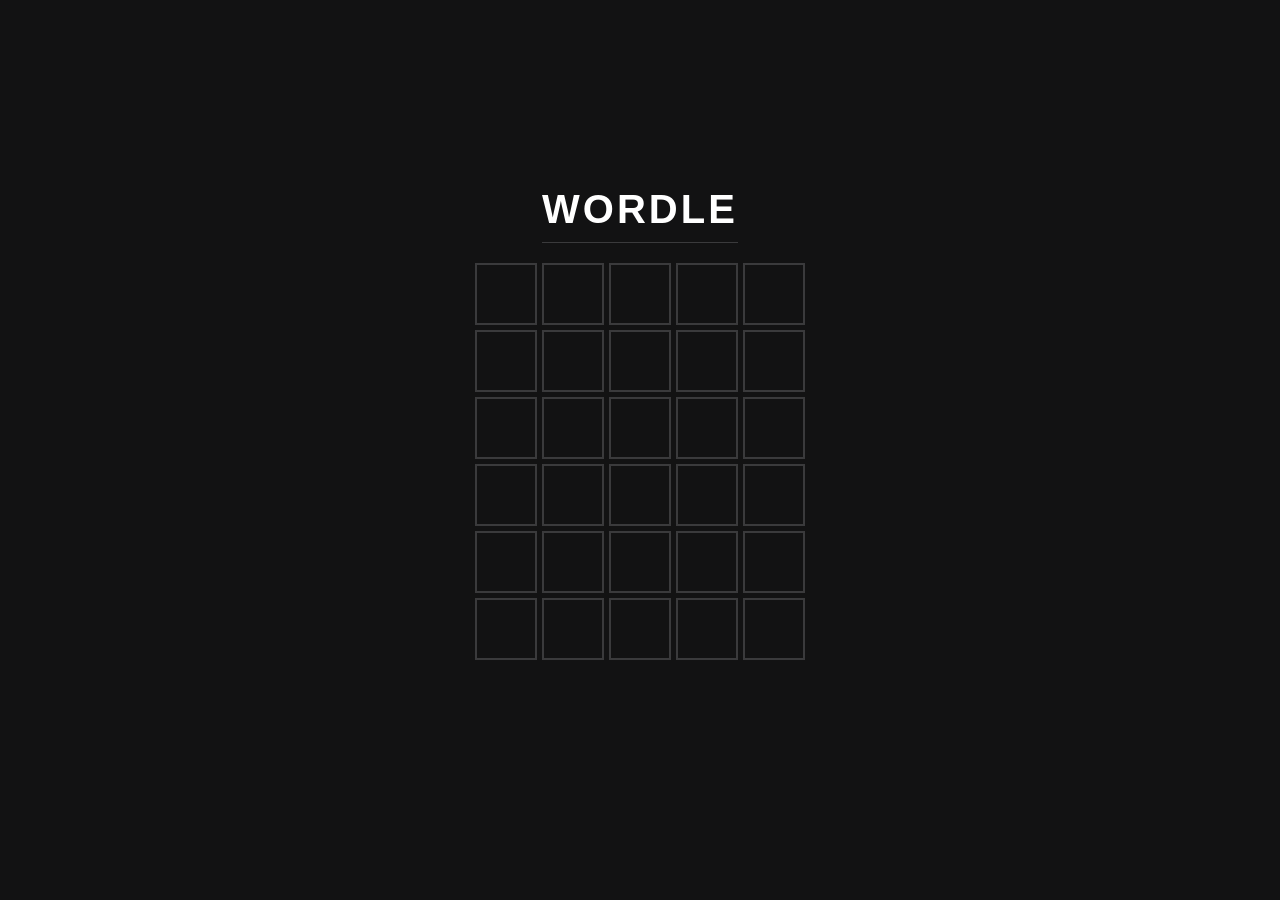
==== index.html @ 99db8aa8 "Merge pull request #1 from GamzeDurmaz/main kelimeler eklendi." ====
<!DOCTYPE html>
<html lang="tr">
<head>
    <meta charset="UTF-8">
    <meta name="viewport" content="width=device-width, initial-scale=1.0">
    <title>Wordle Klonu</title>
    <style>
        body {
            background-color: #121213;
            color: white;
            font-family: 'Segoe UI', Tahoma, Geneva, Verdana, sans-serif;
            display: flex;
            flex-direction: column;
            align-items: center;
            justify-content: center;
            height: 100vh;
            margin: 0;
        }

        h1 {
            font-size: 2.5rem;
            letter-spacing: 3px;
            margin-bottom: 20px;
            border-bottom: 1px solid #3a3a3c;
            padding-bottom: 10px;
        }

        #game-board {
            display: grid;
            grid-template-rows: repeat(6, 62px);
            grid-template-columns: repeat(5, 62px);
            gap: 5px;
        }

        .tile {
            width: 62px;
            height: 62px;
            border: 2px solid #3a3a3c;
            display: flex;
            align-items: center;
            justify-content: center;
            font-size: 2rem;
            font-weight: bold;
            text-transform: uppercase;
            box-sizing: border-box;
            transition: background-color 0.3s;
        }

        /* JS'teki classList.add ile tetiklenen renkler */
        .correct { background-color: #538d4e; border-color: #538d4e; }
        .present { background-color: #b59f3b; border-color: #b59f3b; }
        .absent { background-color: #3a3a3c; border-color: #3a3a3c; }

        #message {
            margin-top: 30px;
            font-size: 1.2rem;
            font-weight: bold;
            height: 30px;
            color: #ffffff;
        }
    </style>
</head>
<body>

    <h1>WORDLE</h1>

    <div id="game-board"></div>

    <p id="message"></p>

    <script src="wordle.js" type="module" ></script>

</body>
</html>
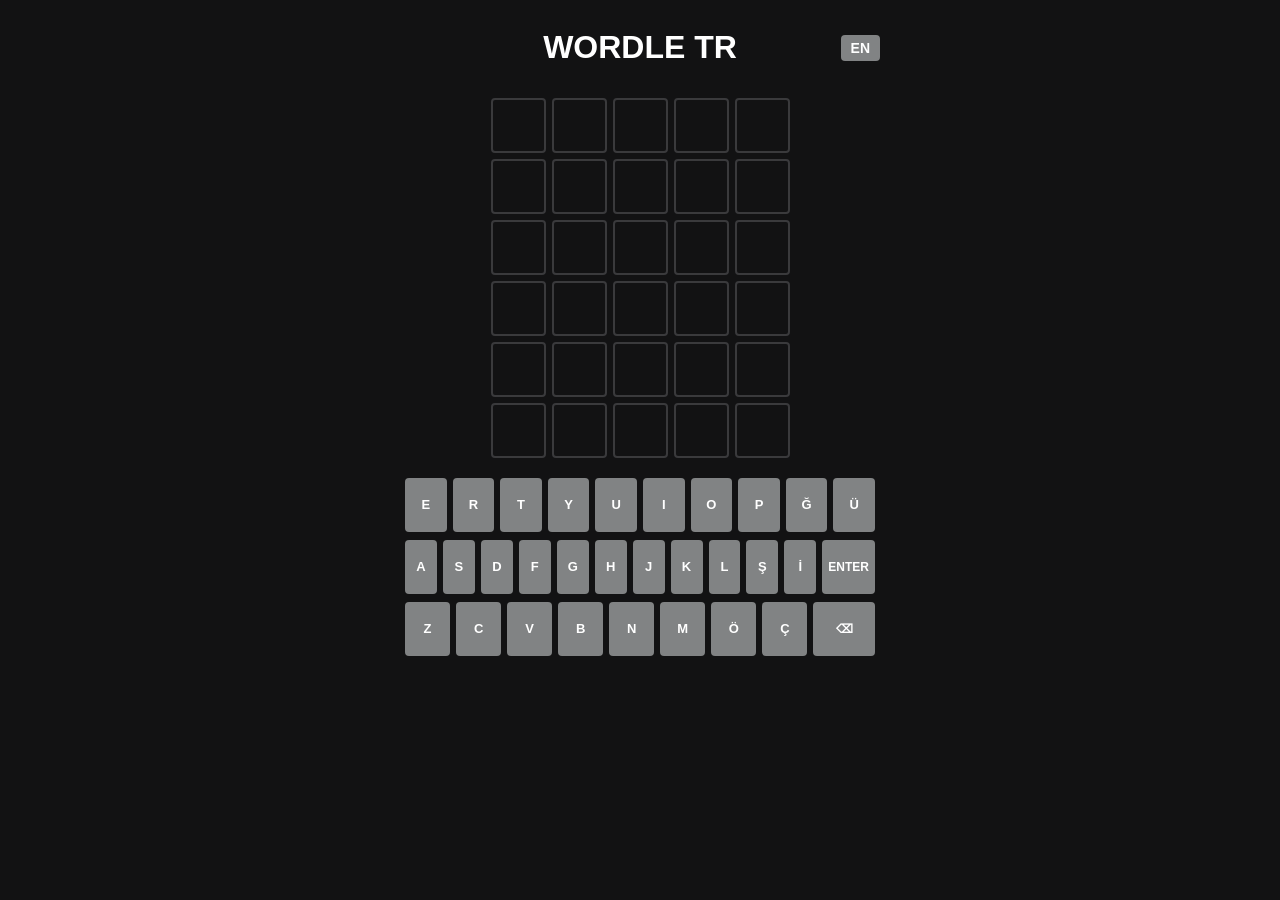
==== commit e70cf65c: "Merge pull request #1 from VolkanDurmaz/main Update 2" ====
--- a/index.html
+++ b/index.html
@@ -1,74 +1,37 @@
 <!DOCTYPE html>
 <html lang="tr">
+
 <head>
     <meta charset="UTF-8">
     <meta name="viewport" content="width=device-width, initial-scale=1.0">
-    <title>Wordle Klonu</title>
-    <style>
-        body {
-            background-color: #121213;
-            color: white;
-            font-family: 'Segoe UI', Tahoma, Geneva, Verdana, sans-serif;
-            display: flex;
-            flex-direction: column;
-            align-items: center;
-            justify-content: center;
-            height: 100vh;
-            margin: 0;
-        }
+    <title>Wordle 1.0</title>
+    <link rel="stylesheet" href="style.css?v=1.1.7">
+</head>
 
-        h1 {
-            font-size: 2.5rem;
-            letter-spacing: 3px;
-            margin-bottom: 20px;
-            border-bottom: 1px solid #3a3a3c;
-            padding-bottom: 10px;
-        }
-
-        #game-board {
-            display: grid;
-            grid-template-rows: repeat(6, 62px);
-            grid-template-columns: repeat(5, 62px);
-            gap: 5px;
-        }
-
-        .tile {
-            width: 62px;
-            height: 62px;
-            border: 2px solid #3a3a3c;
-            display: flex;
-            align-items: center;
-            justify-content: center;
-            font-size: 2rem;
-            font-weight: bold;
-            text-transform: uppercase;
-            box-sizing: border-box;
-            transition: background-color 0.3s;
-        }
-
-        /* JS'teki classList.add ile tetiklenen renkler */
-        .correct { background-color: #538d4e; border-color: #538d4e; }
-        .present { background-color: #b59f3b; border-color: #b59f3b; }
-        .absent { background-color: #3a3a3c; border-color: #3a3a3c; }
-
-        #message {
-            margin-top: 30px;
-            font-size: 1.2rem;
-            font-weight: bold;
-            height: 30px;
-            color: #ffffff;
-        }
-    </style>
-</head>
 <body>
 
-    <h1>WORDLE</h1>
+    <div class="header-container">
+        <h1>WORDLE TR</h1>
+        <button id="lang-btn" class="lang-button">EN</button>
+    </div>
+    <div id="game-board"></div>
 
-    <div id="game-board"></div>
+    <div id="keyboard" style="margin-top: 10px;"></div>
 
     <p id="message"></p>
 
-    <script src="wordle.js" type="module" ></script>
+    <div id="word-info-modal" class="modal hidden">
+        <div class="modal-content">
+            <span id="close-modal">&times;</span>
+            <h2 id="modal-word"></h2>
+            <p id="modal-meaning">Anlamı yükleniyor...</p>
+            <div id="modal-action"></div>
+
+        </div>
+    </div>
+
+    <script src="wordle.js" type="module"></script>
 
 </body>
+
 </html>
--- a/style.css
+++ b/style.css
@@ -0,0 +1,212 @@
+body { font-family: sans-serif; display: flex; flex-direction: column; align-items: center; background: #121213; color: white; }
+#game-board { 
+    display: grid; 
+    grid-template-rows: repeat(6, 55px); /* 60px -> 55px yapıldı */
+    grid-template-columns: repeat(5, 55px); /* 60px -> 55px yapıldı */
+    gap: 6px; 
+    margin: 10px auto; /* Boşluklar dengelendi */
+}
+
+.tile { 
+    width: 55px; /* Boyut küçültüldü */
+    height: 55px; /* Boyut küçültüldü */
+    border: 2px solid #3a3a3c; 
+    display: flex; 
+    align-items: center; 
+    justify-content: center; 
+    font-size: 1.8rem; /* Font biraz dengelendi */
+    font-weight: bold; 
+    text-transform: uppercase;
+    border-radius: 4px; /* Hafif köşe yuvarlatma eklendi */
+    box-sizing: border-box;
+}
+
+/* Harf girildiğinde kutunun parlaması (Pop efekti) */
+.tile:not(:empty) {
+    border-color: #565758;
+}
+.correct { background-color: #538d4e !important; border: none; }
+.present { background-color: #b59f3b !important; border: none; }
+.absent { background-color: #3a3a3c !important; border: none; }
+
+#keyboard {
+    margin: 20px auto;
+    display: flex;
+    flex-direction: column;
+    align-items: center;
+    gap: 8px;
+    width: 95%; /* Genişlik kısıtlanarak kenar boşluğu sağlandı */
+    max-width: 500px; /* Maksimum genişlik daraltıldı */
+    padding: 0 15px; /* Yanlardan ekstra güvenli boşluk */
+    box-sizing: border-box;
+}
+
+.keyboard-row {
+    display: flex;
+    justify-content: center;
+    gap: 6px;
+    width: 100%;
+}
+
+.key {
+    /* Mevcut key özelliklerin korunuyor */
+    font-family: 'Segoe UI', Roboto, Helvetica, Arial, sans-serif;
+    font-weight: bold;
+    font-size: 13px; /* Font çok az küçültüldü */
+    height: 54px; /* Yükseklik çok az düşürüldü */
+    background-color: #818384;
+    color: #ffffff;
+    border: none;
+    border-radius: 4px;
+    cursor: pointer;
+    flex: 1;
+    display: flex;
+    align-items: center;
+    justify-content: center;
+    transition: all 0.1s ease;
+}
+
+.key.key-wide {
+    flex: 1.5;
+    font-size: 12px;
+}
+
+.key.correct {
+    background-color: #538d4e !important;
+}
+
+.key.present {
+    background-color: #b59f3b !important;
+}
+
+.key.absent {
+    background-color: #3a3a3c !important;
+}
+
+.key:hover {
+    background-color: #acafb0;
+}
+
+.key:active {
+    transform: scale(0.95);
+    opacity: 0.9;
+}
+
+@media (max-width: 480px) {
+    .key {
+        height: 50px;
+        font-size: 12px;
+        gap: 4px;
+    }
+    #keyboard {
+        gap: 5px;
+    }
+}
+
+.tile {
+    transition: none !important;
+    backface-visibility: hidden;
+}
+
+.flip {
+    animation: flip-animation 0.5s ease-in-out forwards;
+}
+
+@keyframes flip-animation {
+    0% {
+        transform: rotateX(0);
+    }
+    50% {
+        transform: rotateX(90deg);
+    }
+    100% {
+        transform: rotateX(0);
+    }
+}
+
+.tile.correct, .tile.present, .tile.absent {
+    transition: background-color 0s 0.25s, border-color 0s 0.25s;
+}
+
+.shake {
+    animation: shake 0.5s ease-in-out;
+}
+
+@keyframes shake {
+    10%, 90% { transform: translateX(-1px); }
+    20%, 80% { transform: translateX(2px); }
+    30%, 50%, 70% { transform: translateX(-4px); }
+    40%, 60% { transform: translateX(4px); }
+}
+
+#message {
+    height: 30px;
+    font-weight: bold;
+    color: #ff4d4d;
+    margin-bottom: 10px;
+}
+
+.header-container {
+    display: flex;
+    justify-content: center;
+    align-items: center;
+    position: relative;
+    width: 100%;
+    max-width: 500px;
+    margin: 0 auto;
+}
+
+.lang-button {
+    position: absolute;
+    right: 10px;
+    background-color: #818384;
+    color: white;
+    border: none;
+    padding: 5px 10px;
+    border-radius: 4px;
+    cursor: pointer;
+    font-weight: bold;
+    font-size: 14px;
+    transition: background-color 0.2s;
+}
+
+.lang-button:hover {
+    background-color: #565758;
+}
+
+.modal {
+    position: fixed;
+    bottom: -100%; /* Başlangıçta ekranın dışında */
+    left: 0;
+    width: 100%;
+    height: auto;
+    background-color: #121213;
+    border-top: 2px solid #565758;
+    transition: bottom 0.5s ease-out;
+    z-index: 1000;
+    padding: 20px;
+    box-sizing: border-box;
+}
+
+.modal.show {
+    bottom: 0; /* Yukarı kayarak gelir */
+}
+
+.modal-content {
+    max-width: 500px;
+    margin: 0 auto;
+    color: white;
+    text-align: center;
+}
+
+#close-modal {
+    float: right;
+    font-size: 28px;
+    cursor: pointer;
+}
+
+#modal-word {
+    color: #538d4e;
+    text-transform: uppercase;
+    margin-bottom: 10px;
+}
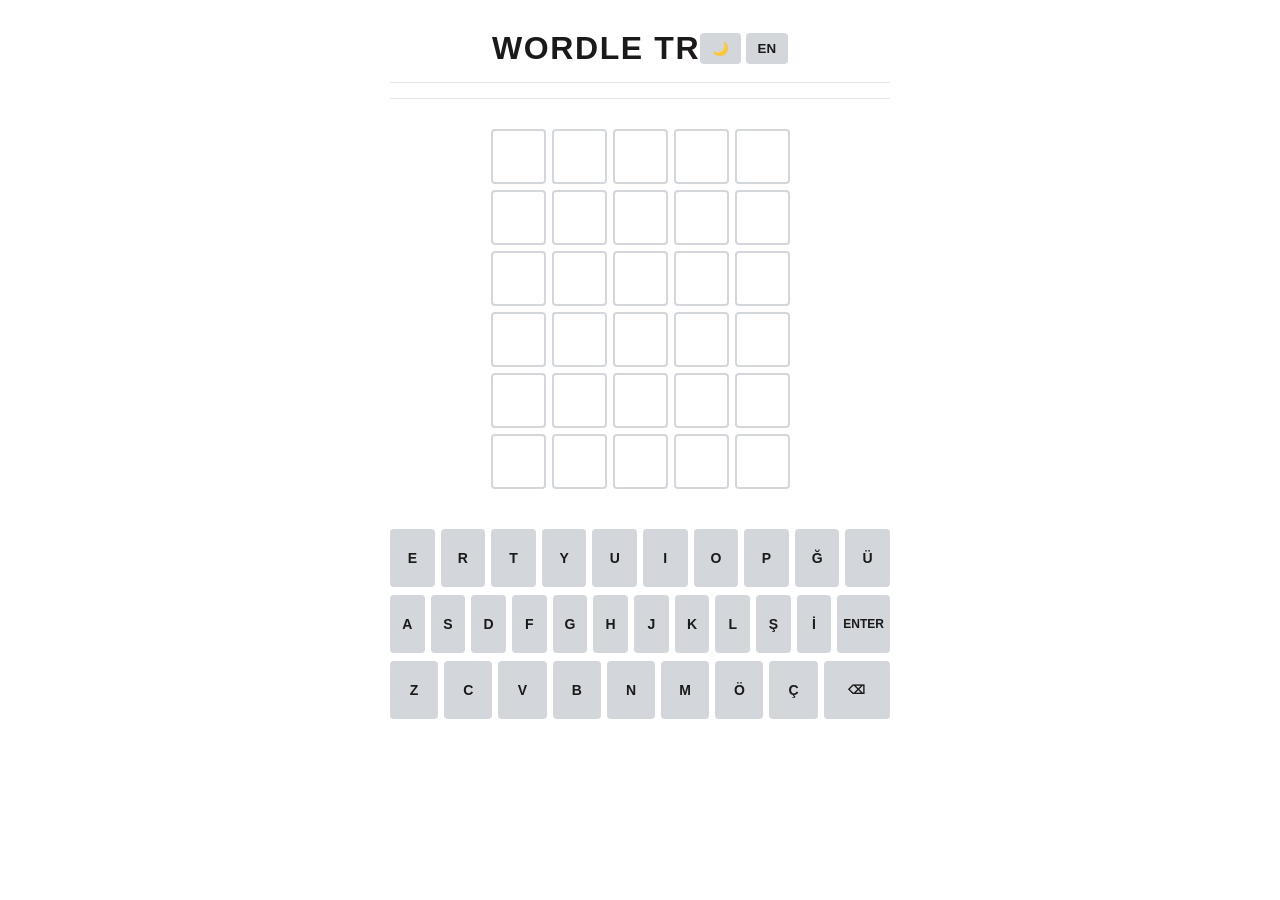
==== commit 370e5de0: "dark mode eklendi." ====
--- a/index.html
+++ b/index.html
@@ -11,8 +11,13 @@
 <body>
 
     <div class="header-container">
-        <h1>WORDLE TR</h1>
-        <button id="lang-btn" class="lang-button">EN</button>
+        <div class="header-container">
+    <h1>WORDLE TR</h1>
+    <div class="controls">
+        <button id="dark-mode-btn" class="lang-button">🌙</button> <button id="lang-btn" class="lang-button">EN</button>
+    </div>
+</div>
+
     </div>
     <div id="game-board"></div>
 
--- a/style.css
+++ b/style.css
@@ -1,44 +1,93 @@
-body { font-family: sans-serif; display: flex; flex-direction: column; align-items: center; background: #121213; color: white; }
+/* 1. RENK DEĞİŞKENLERİ VE TEMA AYARLARI */
+:root {
+    --bg-color: #ffffff;
+    --text-color: #1a1a1b;
+    --tile-border: #d3d6da;
+    --tile-bg: #ffffff;
+    --key-bg: #d3d6da;
+    --key-text: #1a1a1b;
+    --modal-bg: #ffffff;
+    --header-border: #e5e5e5;
+}
+
+/* Karanlık Tema Renkleri */
+body.dark-mode {
+    --bg-color: #121213;
+    --text-color: #ffffff;
+    --tile-border: #3a3a3c;
+    --tile-bg: #121213;
+    --key-bg: #818384;
+    --key-text: #ffffff;
+    --modal-bg: #121213;
+    --header-border: #3a3a3c;
+}
+
+/* 2. GENEL SAYFA YAPISI */
+body { 
+    font-family: 'Segoe UI', Roboto, Helvetica, Arial, sans-serif; 
+    display: flex; 
+    flex-direction: column; 
+    align-items: center; 
+    background-color: var(--bg-color); 
+    color: var(--text-color); 
+    margin: 0;
+    padding: 0;
+    transition: background-color 0.3s ease, color 0.3s ease;
+}
+
+.header-container {
+    display: flex;
+    justify-content: center;
+    align-items: center;
+    position: relative;
+    width: 100%;
+    max-width: 500px;
+    margin: 0 auto;
+    padding: 15px 0;
+    border-bottom: 1px solid var(--header-border);
+}
+
+h1 {
+    font-size: 2rem;
+    letter-spacing: 0.1rem;
+    margin: 0;
+}
+
+/* 3. OYUN TAHTASI (GAME BOARD) */
 #game-board { 
     display: grid; 
-    grid-template-rows: repeat(6, 55px); /* 60px -> 55px yapıldı */
-    grid-template-columns: repeat(5, 55px); /* 60px -> 55px yapıldı */
+    grid-template-rows: repeat(6, 55px);
+    grid-template-columns: repeat(5, 55px);
     gap: 6px; 
-    margin: 10px auto; /* Boşluklar dengelendi */
+    margin: 30px auto; 
 }
 
 .tile { 
-    width: 55px; /* Boyut küçültüldü */
-    height: 55px; /* Boyut küçültüldü */
-    border: 2px solid #3a3a3c; 
+    width: 55px; 
+    height: 55px; 
+    border: 2px solid var(--tile-border); 
+    background-color: var(--tile-bg);
     display: flex; 
     align-items: center; 
     justify-content: center; 
-    font-size: 1.8rem; /* Font biraz dengelendi */
+    font-size: 2rem; 
     font-weight: bold; 
     text-transform: uppercase;
-    border-radius: 4px; /* Hafif köşe yuvarlatma eklendi */
+    border-radius: 4px; 
     box-sizing: border-box;
+    color: var(--text-color);
 }
 
-/* Harf girildiğinde kutunun parlaması (Pop efekti) */
-.tile:not(:empty) {
-    border-color: #565758;
-}
-.correct { background-color: #538d4e !important; border: none; }
-.present { background-color: #b59f3b !important; border: none; }
-.absent { background-color: #3a3a3c !important; border: none; }
-
+/* 4. KLAVYE YAPISI (KEYBOARD) */
 #keyboard {
-    margin: 20px auto;
+    margin-top: 50px; /* Tablo ile klavye arasındaki profesyonel boşluk */
     display: flex;
     flex-direction: column;
     align-items: center;
     gap: 8px;
-    width: 95%; /* Genişlik kısıtlanarak kenar boşluğu sağlandı */
-    max-width: 500px; /* Maksimum genişlik daraltıldı */
-    padding: 0 15px; /* Yanlardan ekstra güvenli boşluk */
-    box-sizing: border-box;
+    width: 95%; 
+    max-width: 500px; 
+    padding: 0 10px;
 }
 
 .keyboard-row {
@@ -49,13 +98,11 @@
 }
 
 .key {
-    /* Mevcut key özelliklerin korunuyor */
-    font-family: 'Segoe UI', Roboto, Helvetica, Arial, sans-serif;
     font-weight: bold;
-    font-size: 13px; /* Font çok az küçültüldü */
-    height: 54px; /* Yükseklik çok az düşürüldü */
-    background-color: #818384;
-    color: #ffffff;
+    font-size: 14px;
+    height: 58px;
+    background-color: var(--key-bg);
+    color: var(--key-text);
     border: none;
     border-radius: 4px;
     cursor: pointer;
@@ -64,73 +111,63 @@
     align-items: center;
     justify-content: center;
     transition: all 0.1s ease;
+    text-transform: uppercase;
 }
 
-.key.key-wide {
-    flex: 1.5;
+.key-wide {
+    flex: 1.5; /* Enter ve Back tuşları daha geniş */
     font-size: 12px;
 }
 
-.key.correct {
-    background-color: #538d4e !important;
+/* 5. DURUM RENKLERİ (!important önceliği korundu) */
+.correct { background-color: #538d4e !important; border: none !important; color: white !important; }
+.present { background-color: #b59f3b !important; border: none !important; color: white !important; }
+.absent { background-color: #3a3a3c !important; border: none !important; color: white !important; }
+
+/* 6. TUŞ ETKİLEŞİMLERİ */
+.key:hover { opacity: 0.85; }
+.key:active { transform: scale(0.95); }
+
+/* 7. MODAL VE MESAJLAR */
+#message {
+    height: 30px;
+    font-weight: bold;
+    color: #ff4d4d;
+    margin: 10px 0;
 }
 
-.key.present {
-    background-color: #b59f3b !important;
+.modal {
+    position: fixed;
+    bottom: -100%; 
+    left: 0;
+    width: 100%;
+    height: auto;
+    background-color: var(--modal-bg);
+    border-top: 2px solid var(--header-border);
+    transition: bottom 0.5s ease-out;
+    z-index: 1000;
+    padding: 20px;
+    box-sizing: border-box;
 }
 
-.key.absent {
-    background-color: #3a3a3c !important;
+.modal.show { bottom: 0; }
+
+.modal-content {
+    max-width: 500px;
+    margin: 0 auto;
+    text-align: center;
 }
 
-.key:hover {
-    background-color: #acafb0;
+/* 8. ANİMASYONLAR */
+.flip { animation: flip-animation 0.5s ease-in-out forwards; }
+
+@keyframes flip-animation {
+    0% { transform: rotateX(0); }
+    50% { transform: rotateX(90deg); }
+    100% { transform: rotateX(0); }
 }
 
-.key:active {
-    transform: scale(0.95);
-    opacity: 0.9;
-}
-
-@media (max-width: 480px) {
-    .key {
-        height: 50px;
-        font-size: 12px;
-        gap: 4px;
-    }
-    #keyboard {
-        gap: 5px;
-    }
-}
-
-.tile {
-    transition: none !important;
-    backface-visibility: hidden;
-}
-
-.flip {
-    animation: flip-animation 0.5s ease-in-out forwards;
-}
-
-@keyframes flip-animation {
-    0% {
-        transform: rotateX(0);
-    }
-    50% {
-        transform: rotateX(90deg);
-    }
-    100% {
-        transform: rotateX(0);
-    }
-}
-
-.tile.correct, .tile.present, .tile.absent {
-    transition: background-color 0s 0.25s, border-color 0s 0.25s;
-}
-
-.shake {
-    animation: shake 0.5s ease-in-out;
-}
+.shake { animation: shake 0.5s ease-in-out; }
 
 @keyframes shake {
     10%, 90% { transform: translateX(-1px); }
@@ -139,74 +176,24 @@
     40%, 60% { transform: translateX(4px); }
 }
 
-#message {
-    height: 30px;
-    font-weight: bold;
-    color: #ff4d4d;
-    margin-bottom: 10px;
-}
-
-.header-container {
-    display: flex;
-    justify-content: center;
-    align-items: center;
-    position: relative;
-    width: 100%;
-    max-width: 500px;
-    margin: 0 auto;
-}
-
+/* 9. BUTONLAR */
 .lang-button {
-    position: absolute;
-    right: 10px;
-    background-color: #818384;
-    color: white;
+    background-color: var(--key-bg);
+    color: var(--key-text);
     border: none;
-    padding: 5px 10px;
+    padding: 8px 12px;
     border-radius: 4px;
     cursor: pointer;
     font-weight: bold;
-    font-size: 14px;
     transition: background-color 0.2s;
 }
 
-.lang-button:hover {
-    background-color: #565758;
-}
-
-.modal {
-    position: fixed;
-    bottom: -100%; /* Başlangıçta ekranın dışında */
-    left: 0;
-    width: 100%;
-    height: auto;
-    background-color: #121213;
-    border-top: 2px solid #565758;
-    transition: bottom 0.5s ease-out;
-    z-index: 1000;
-    padding: 20px;
-    box-sizing: border-box;
-}
-
-.modal.show {
-    bottom: 0; /* Yukarı kayarak gelir */
-}
-
-.modal-content {
-    max-width: 500px;
-    margin: 0 auto;
-    color: white;
-    text-align: center;
-}
-
-#close-modal {
-    float: right;
-    font-size: 28px;
-    cursor: pointer;
-}
-
-#modal-word {
-    color: #538d4e;
-    text-transform: uppercase;
-    margin-bottom: 10px;
+/* MOBİL UYUMLULUK */
+@media (max-width: 480px) {
+    .key { height: 50px; font-size: 12px; }
+    #game-board { 
+        grid-template-rows: repeat(6, 50px);
+        grid-template-columns: repeat(5, 50px);
+    }
+    .tile { width: 50px; height: 50px; font-size: 1.5rem; }
 }
